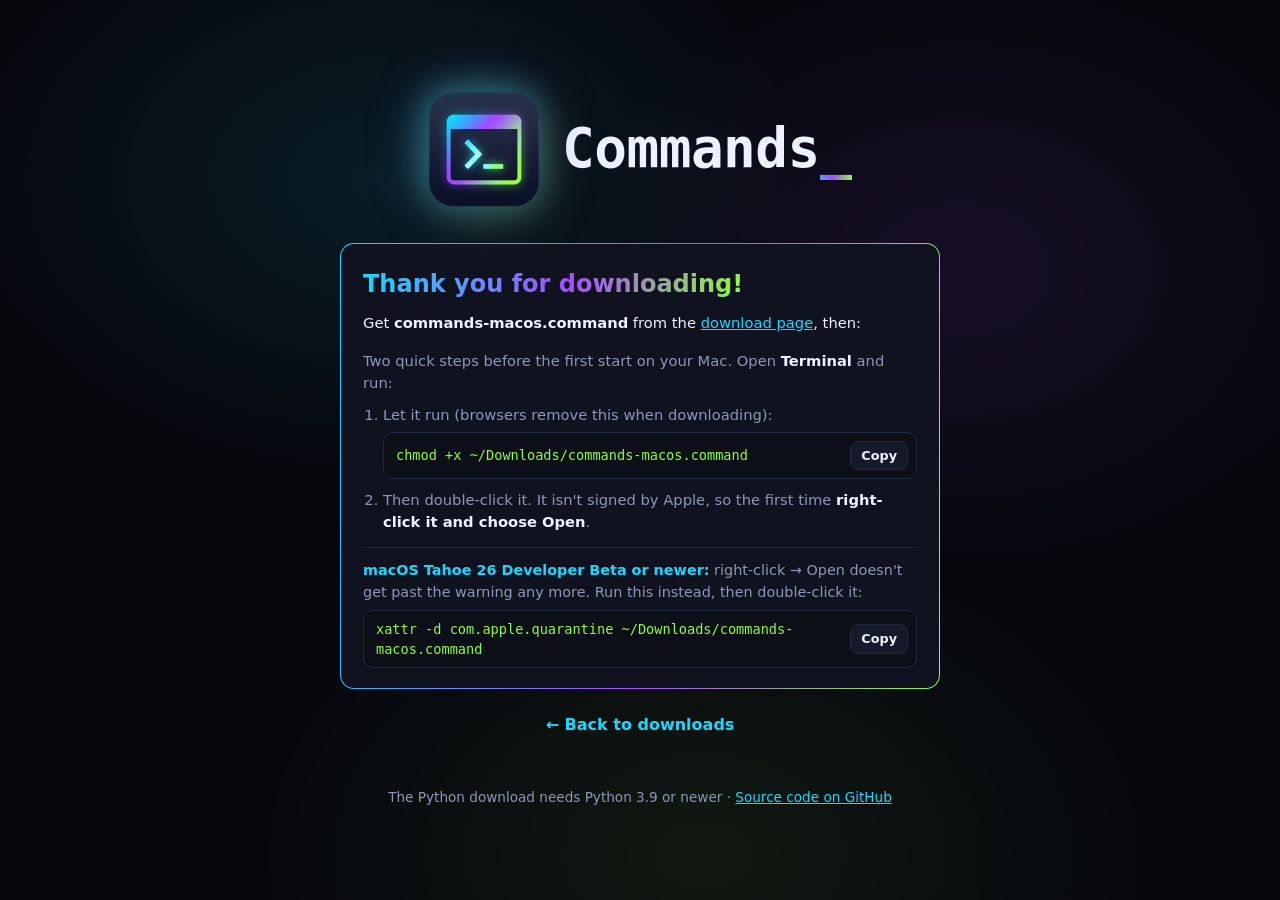
==== thanks.html @ 0a2e2322 "Download page: macOS thank-you page, DD/MM/YYYY dates, new footer The macOS download now goes throug" ====
<!doctype html>
<html lang="en">
<head>
<meta charset="utf-8">
<meta name="viewport" content="width=device-width, initial-scale=1">
<title>Thank you for downloading Commands</title>
<meta name="description" content="Getting Commands ready on your Mac.">
<meta name="theme-color" content="#07080e">
<meta name="robots" content="noindex">
<link rel="icon" type="image/png" href="commands-logo.png">
<link rel="stylesheet" href="style.css">
</head>
<body>
  <a class="brand" href="index.html">
    <img src="commands-logo.png" alt="Commands logo" width="820" height="838">
    <h1>Commands<span class="cursor">_</span></h1>
  </a>

  <main class="thanks">
    <h2>Thank you for downloading!</h2>
    <p class="started" id="started">Your download of <strong id="file-name">commands-macos.command</strong>
      <span id="version"></span> should start now.
      <a id="again" href="index.html">Didn't start? Click here.</a></p>

    <p>Two quick steps before the first start on your Mac. Open <strong>Terminal</strong> and run:</p>
    <ol>
      <li>
        <span>Let it run (browsers remove this when downloading):</span>
        <div class="cmd"><code id="mac-chmod"></code><button class="copy" data-copy="mac-chmod">Copy</button></div>
      </li>
      <li>
        <span>Then double-click it. It isn't signed by Apple, so the first time <strong>right-click it and choose Open</strong>.</span>
      </li>
    </ol>
    <div class="note">
      <strong>macOS Tahoe 26 Developer Beta or newer:</strong> right-click &rarr; Open doesn't get past the warning
      any more. Run this instead, then double-click it:
      <div class="cmd"><code id="mac-xattr"></code><button class="copy" data-copy="mac-xattr">Copy</button></div>
    </div>
  </main>

  <a class="link-btn back" href="index.html">&larr; Back to downloads</a>

  <footer>The Python download needs Python 3.9 or newer &middot; <a href="https://github.com/ArthWarrior3201/Commands">Source code on GitHub</a></footer>

<script>
  const $ = id => document.getElementById(id);
  const params = new URLSearchParams(location.search);
  // only ever download Commands' own release files from GitHub
  const SAFE = /^https:\/\/github\.com\/ArthWarrior3201\/Commands\/releases\/download\/[^?#]+$/;
  const url = params.get("file") || "";
  const name = (params.get("name") || url.split("/").pop() || "commands-macos.command").replace(/[^\w.\-]/g, "");
  const version = params.get("v") || "";

  $("file-name").textContent = name;
  if (version) $("version").textContent = "(" + version + ")";
  const path = "~/Downloads/" + name;
  $("mac-chmod").textContent = "chmod +x " + path;
  $("mac-xattr").textContent = "xattr -d com.apple.quarantine " + path;

  if (SAFE.test(url)) {
    $("again").href = url;
    // a short pause lets the page show first; the file downloads without leaving this page
    setTimeout(() => { location.href = url; }, 400);
  } else {
    $("started").innerHTML = 'Get <strong>commands-macos.command</strong> from the <a href="index.html">download page</a>, then:';
  }

  document.querySelector(".thanks").addEventListener("click", async (e) => {
    const b = e.target.closest("button.copy");
    if (!b) return;
    const text = $(b.dataset.copy).textContent;
    try {
      await navigator.clipboard.writeText(text);
      b.textContent = "Copied";
    } catch {
      const r = document.createRange();
      r.selectNodeContents($(b.dataset.copy));
      const s = getSelection(); s.removeAllRanges(); s.addRange(r);
      b.textContent = "Press Ctrl+C";
    }
    setTimeout(() => { b.textContent = "Copy"; }, 1600);
  });
</script>
</body>
</html>
---- style.css ----
/* Commands download page */
:root {
  --bg: #07080e;
  --bg-2: #0c0e18;
  --card: #10131f;
  --card-hover: #151a2a;
  --line: #222842;
  --text: #eef1ff;
  --muted: #8f97b8;
  --cyan: #19d8ff;
  --blue: #5b8cff;
  --purple: #a64dff;
  --green: #8cff3a;
  --gradient: linear-gradient(100deg, var(--cyan), var(--purple) 55%, var(--green));
  --mono: "Cascadia Code", "Cascadia Mono", "JetBrains Mono", Consolas, ui-monospace, monospace;
}

* { box-sizing: border-box; }

html, body { margin: 0; background: var(--bg); color: var(--text); }

body {
  min-height: 100vh;
  display: flex;
  flex-direction: column;
  align-items: center;
  justify-content: center;
  padding: 40px 16px;
  font: 16px/1.5 system-ui, -apple-system, "Segoe UI", Roboto, sans-serif;
  text-align: center;
  background:
    radial-gradient(600px 420px at 30% 20%, rgba(25, 216, 255, .10), transparent 70%),
    radial-gradient(560px 420px at 75% 30%, rgba(166, 77, 255, .10), transparent 70%),
    radial-gradient(640px 460px at 55% 95%, rgba(140, 255, 58, .07), transparent 70%),
    var(--bg);
  background-attachment: fixed;
}

/* logo + name */
.brand {
  display: flex;
  align-items: center;
  justify-content: center;
  gap: 22px;
  flex-wrap: wrap;
  margin-bottom: 36px;
}
.brand img {
  width: 112px;
  height: auto;
  filter:
    drop-shadow(-6px -6px 18px rgba(25, 216, 255, .35))
    drop-shadow(6px 8px 20px rgba(140, 255, 58, .22))
    drop-shadow(0 0 26px rgba(166, 77, 255, .22));
}
.brand h1 {
  margin: 0;
  font-family: var(--mono);
  font-size: 3.4rem;
  font-weight: 700;
  line-height: 1;
  letter-spacing: -.01em;
}
.brand h1 .cursor {
  background: var(--gradient);
  -webkit-background-clip: text;
  background-clip: text;
  color: transparent;
  animation: blink 1.1s steps(1) infinite;
}
@keyframes blink { 50% { opacity: 0; } }
@media (prefers-reduced-motion: reduce) { .brand h1 .cursor { animation: none; } }

/* buttons */
button { font: inherit; }

button.download {
  font-weight: 700;
  font-size: 1.15rem;
  color: #05060b;
  background: var(--gradient);
  border: 0;
  border-radius: 999px;
  padding: 14px 48px;
  cursor: pointer;
  box-shadow: 0 0 34px rgba(91, 140, 255, .35);
  transition: transform .15s ease, box-shadow .15s ease;
}
button.download:hover { transform: translateY(-1px); box-shadow: 0 0 46px rgba(140, 120, 255, .5); }
button.download[disabled] { opacity: .7; cursor: progress; }

button:focus-visible, a:focus-visible { outline: 3px solid var(--cyan); outline-offset: 3px; }

/* download cards */
.panel { width: min(600px, 100%); }

.options {
  display: grid;
  grid-template-columns: repeat(3, minmax(0, 1fr));
  gap: 12px;
}
.options a, .options .none {
  display: block;
  padding: 16px 12px;
  border: 1px solid var(--line);
  border-radius: 14px;
  background: var(--card);
  color: var(--text);
  text-decoration: none;
  transition: border-color .15s ease, transform .15s ease, background .15s ease;
}
.options a:hover { border-color: var(--blue); background: var(--card-hover); transform: translateY(-1px); }
.options a.mine {
  border-color: transparent;
  background: linear-gradient(var(--card), var(--card)) padding-box, var(--gradient) border-box;
  box-shadow: 0 0 22px rgba(91, 140, 255, .25);
}
.options .none, .options a.python { grid-column: 1 / -1; }
.options .none { color: var(--muted); }
.options a.python { padding: 12px; }
.options a.python strong { display: inline; margin-right: 8px; }
.options strong { display: block; font-size: 1.05rem; }
.options span { color: var(--muted); font-size: .85rem; font-family: var(--mono); }

/* "Thank you for downloading!" (macOS only) */
.thanks {
  margin-top: 16px;
  padding: 18px 18px 16px;
  border: 1px solid transparent;
  border-radius: 14px;
  background: linear-gradient(var(--card), var(--card)) padding-box, var(--gradient) border-box;
  text-align: left;
}
.thanks h2 {
  margin: 0 0 6px;
  font-size: 1.15rem;
  background: var(--gradient);
  -webkit-background-clip: text;
  background-clip: text;
  color: transparent;
  width: fit-content;
}
.thanks p { margin: 0 0 10px; color: var(--muted); font-size: .92rem; }
.thanks p strong, .thanks li strong { color: var(--text); }
.thanks ol { margin: 0; padding-left: 20px; display: grid; gap: 10px; font-size: .92rem; color: var(--muted); }
.thanks .cmd {
  display: flex;
  align-items: center;
  gap: 8px;
  margin-top: 6px;
  padding: 8px 8px 8px 12px;
  border: 1px solid var(--line);
  border-radius: 10px;
  background: var(--bg-2);
}
.thanks code {
  flex: 1;
  min-width: 0;
  font-family: var(--mono);
  font-size: .85rem;
  color: var(--green);
  overflow-wrap: anywhere;
}
.thanks button.copy {
  flex: none;
  font-size: .8rem;
  font-weight: 600;
  color: var(--text);
  background: var(--card-hover);
  border: 1px solid var(--line);
  border-radius: 8px;
  padding: 4px 10px;
  cursor: pointer;
}
.thanks button.copy:hover { border-color: var(--blue); }
.thanks .note {
  margin-top: 14px;
  padding-top: 12px;
  border-top: 1px solid var(--line);
  color: var(--muted);
  font-size: .9rem;
}
.thanks .note strong { color: var(--cyan); }

/* the thank-you page (thanks.html) */
a.brand { color: var(--text); text-decoration: none; }
main.thanks { width: min(600px, 100%); margin-top: 0; padding: 22px 22px 20px; }
main.thanks h2 { font-size: 1.5rem; margin-bottom: 10px; }
.thanks .started { color: var(--text); margin-bottom: 16px; }
.thanks .started #version { color: var(--muted); font-family: var(--mono); font-size: .85rem; }
.thanks .started a { color: var(--cyan); white-space: nowrap; }
a.link-btn.back { display: inline-block; margin-top: 18px; text-decoration: none; }
a.link-btn.back:hover { text-decoration: underline; }

/* release info */
.info {
  margin-top: 16px;
  border: 1px solid var(--line);
  border-radius: 14px;
  background: var(--card);
  text-align: left;
}
.info .row {
  display: flex;
  justify-content: space-between;
  gap: 12px;
  align-items: baseline;
  padding: 10px 16px;
}
.info .row + .row { border-top: 1px solid var(--line); }
.info .label { color: var(--muted); font-size: .85rem; white-space: nowrap; }
.info .value { font-weight: 600; text-align: right; overflow-wrap: anywhere; font-family: var(--mono); }
.info .value small.date { margin-left: 10px; font-weight: 400; font-size: .8rem; color: var(--muted); }
.info .row.current .value { color: var(--cyan); }

.link-btn {
  margin-top: 14px;
  background: none;
  border: 0;
  padding: 6px 4px;
  color: var(--cyan);
  cursor: pointer;
  font-weight: 600;
}
.link-btn:hover { text-decoration: underline; }

/* all releases */
.releases { margin-top: 12px; text-align: left; }
.releases h2 { font-size: 1rem; margin: 0 0 10px; color: var(--muted); font-weight: 600; text-align: center; }
.releases ul {
  list-style: none;
  margin: 0;
  padding: 0;
  max-height: 320px;
  overflow-y: auto;
  border: 1px solid var(--line);
  border-radius: 14px;
  background: var(--card);
}
.releases li + li { border-top: 1px solid var(--line); }
.releases button.item {
  width: 100%;
  display: flex;
  justify-content: space-between;
  align-items: center;
  gap: 12px;
  background: none;
  border: 0;
  padding: 12px 16px;
  color: var(--text);
  cursor: pointer;
  text-align: left;
  font-family: var(--mono);
}
.releases button.item:hover { background: var(--card-hover); }
.releases button.item[aria-current="true"] { color: var(--cyan); }
.releases .meta { color: var(--muted); font-size: .8rem; white-space: nowrap; }

.badge {
  font-family: system-ui, -apple-system, "Segoe UI", Roboto, sans-serif;
  font-size: .7rem;
  padding: 1px 8px;
  border-radius: 999px;
  margin-left: 8px;
  border: 1px solid var(--line);
  color: var(--muted);
  vertical-align: middle;
}
.badge.latest { border-color: var(--green); color: var(--green); }

.status { margin-top: 20px; color: var(--muted); min-height: 1.5em; }
.status a, footer a { color: var(--cyan); }

footer { margin-top: 44px; color: var(--muted); font-size: .85rem; }

@media (max-width: 520px) {
  .brand { gap: 14px; margin-bottom: 28px; }
  .brand img { width: 76px; }
  .brand h1 { font-size: 2.4rem; }
  .options { grid-template-columns: 1fr; }
  .info .row { flex-direction: column; gap: 2px; }
  .info .value { text-align: left; }
}
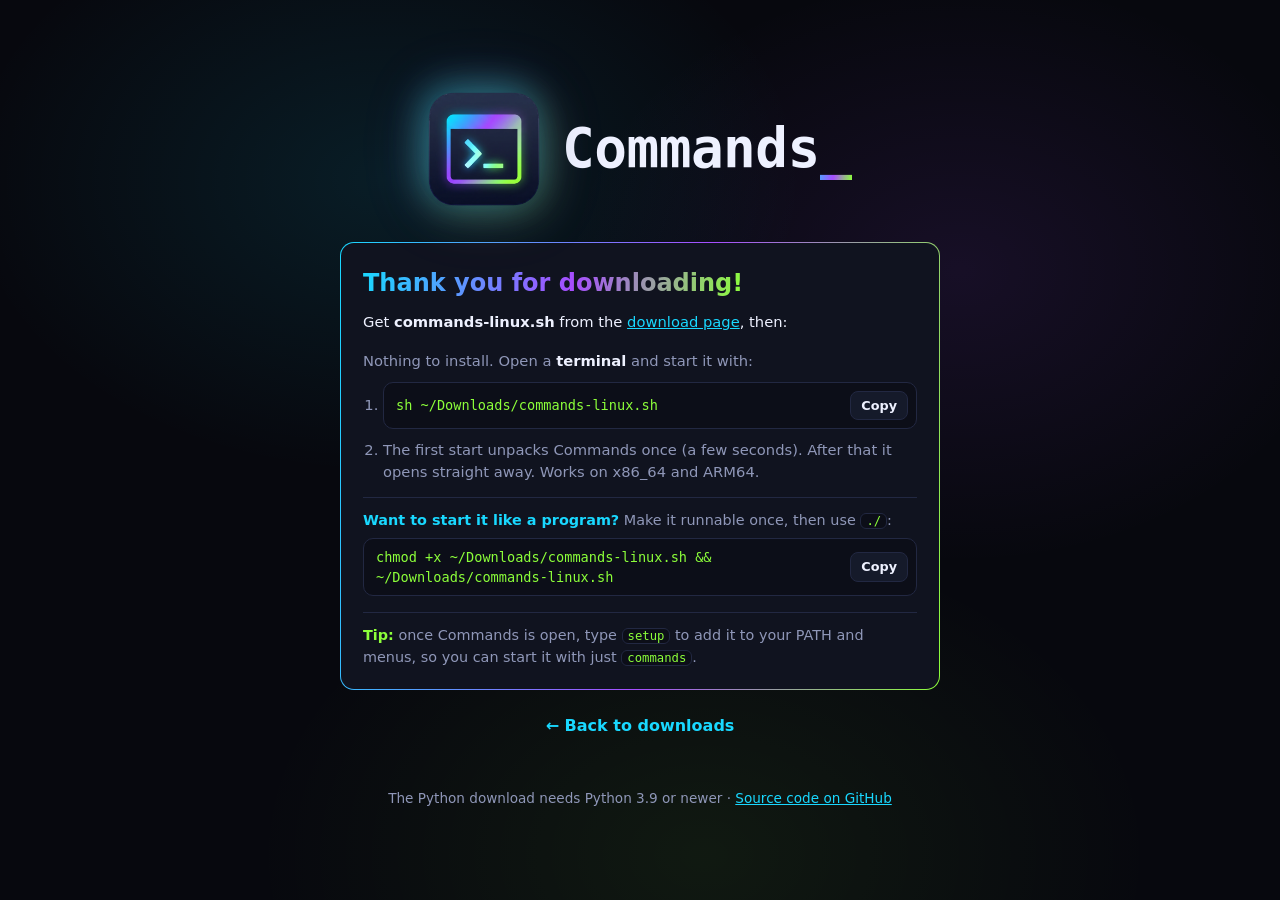
==== commit 9a0e38a4: "Update download instructions for various OS" ====
--- a/thanks.html
+++ b/thanks.html
@@ -4,7 +4,7 @@
 <meta charset="utf-8">
 <meta name="viewport" content="width=device-width, initial-scale=1">
 <title>Thank you for downloading Commands</title>
-<meta name="description" content="Getting Commands ready on your Mac.">
+<meta name="description" content="Getting Commands ready on your computer.">
 <meta name="theme-color" content="#07080e">
 <meta name="robots" content="noindex">
 <link rel="icon" type="image/png" href="commands-logo.png">
@@ -18,24 +18,66 @@
 
   <main class="thanks">
     <h2>Thank you for downloading!</h2>
-    <p class="started" id="started">Your download of <strong id="file-name">commands-macos.command</strong>
+    <p class="started" id="started">Your download of <strong id="file-name"></strong>
       <span id="version"></span> should start now.
       <a id="again" href="index.html">Didn't start? Click here.</a></p>
 
-    <p>Two quick steps before the first start on your Mac. Open <strong>Terminal</strong> and run:</p>
-    <ol>
-      <li>
-        <span>Let it run (browsers remove this when downloading):</span>
-        <div class="cmd"><code id="mac-chmod"></code><button class="copy" data-copy="mac-chmod">Copy</button></div>
-      </li>
-      <li>
-        <span>Then double-click it. It isn't signed by Apple, so the first time <strong>right-click it and choose Open</strong>.</span>
-      </li>
-    </ol>
-    <div class="note">
-      <strong>macOS Tahoe 26 Developer Beta or newer:</strong> right-click &rarr; Open doesn't get past the warning
-      any more. Run this instead, then double-click it:
-      <div class="cmd"><code id="mac-xattr"></code><button class="copy" data-copy="mac-xattr">Copy</button></div>
+    <!-- Windows -->
+    <section data-os="windows" hidden>
+      <p>Nothing to install. Here's how to start it on <strong>Windows</strong>:</p>
+      <ol>
+        <li><span>If your browser asks whether to keep the file, choose <strong>Keep</strong>.</span></li>
+        <li>
+          <span>Double-click <strong class="fname"></strong>. It isn't signed by Microsoft, so if
+            <strong>"Windows protected your PC"</strong> appears, click <strong>More info</strong> and then
+            <strong>Run anyway</strong>.</span>
+        </li>
+        <li><span>The first start unpacks Commands once (a few seconds). After that it opens straight away.</span></li>
+      </ol>
+      <div class="note">
+        <strong>Rather skip the warning?</strong> Run this once in PowerShell, then double-click it:
+        <div class="cmd"><code id="win-unblock"></code><button class="copy" data-copy="win-unblock">Copy</button></div>
+      </div>
+    </section>
+
+    <!-- macOS -->
+    <section data-os="macos" hidden>
+      <p>Two quick steps before the first start on your Mac. Open <strong>Terminal</strong> and run:</p>
+      <ol>
+        <li>
+          <span>Let it run (browsers remove this when downloading):</span>
+          <div class="cmd"><code id="mac-chmod"></code><button class="copy" data-copy="mac-chmod">Copy</button></div>
+        </li>
+        <li>
+          <span>Then double-click it. It isn't signed by Apple, so the first time <strong>right-click it and choose Open</strong>.</span>
+        </li>
+      </ol>
+      <div class="note">
+        <strong>macOS Tahoe 26 Developer Beta or newer:</strong> right-click &rarr; Open doesn't get past the warning
+        any more. Run this instead, then double-click it:
+        <div class="cmd"><code id="mac-xattr"></code><button class="copy" data-copy="mac-xattr">Copy</button></div>
+      </div>
+    </section>
+
+    <!-- Linux -->
+    <section data-os="linux" hidden>
+      <p>Nothing to install. Open a <strong>terminal</strong> and start it with:</p>
+      <ol>
+        <li>
+          <div class="cmd"><code id="linux-run"></code><button class="copy" data-copy="linux-run">Copy</button></div>
+        </li>
+        <li><span>The first start unpacks Commands once (a few seconds). After that it opens straight away.
+          Works on x86_64 and ARM64.</span></li>
+      </ol>
+      <div class="note">
+        <strong>Want to start it like a program?</strong> Make it runnable once, then use <code class="inline">./</code>:
+        <div class="cmd"><code id="linux-chmod"></code><button class="copy" data-copy="linux-chmod">Copy</button></div>
+      </div>
+    </section>
+
+    <div class="note setup">
+      <strong>Tip:</strong> once Commands is open, type <code class="inline">setup</code> to add it to your PATH
+      and menus, so you can start it with just <code class="inline">commands</code>.
     </div>
   </main>
 
@@ -48,22 +90,35 @@
   const params = new URLSearchParams(location.search);
   // only ever download Commands' own release files from GitHub
   const SAFE = /^https:\/\/github\.com\/ArthWarrior3201\/Commands\/releases\/download\/[^?#]+$/;
+  const DEFAULT = { windows: "commands.bat", macos: "commands-macos.command", linux: "commands-linux.sh" };
   const url = params.get("file") || "";
-  const name = (params.get("name") || url.split("/").pop() || "commands-macos.command").replace(/[^\w.\-]/g, "");
-  const version = params.get("v") || "";
+  let os = (params.get("os") || "").toLowerCase();
+  if (!DEFAULT[os]) {
+    const n = (url.split("/").pop() || "").toLowerCase();
+    os = /\.(bat|cmd)$/.test(n) ? "windows" : /\.command$|macos/.test(n) ? "macos" : "linux";
+  }
+  const name = (params.get("name") || url.split("/").pop() || DEFAULT[os]).replace(/[^\w.\-]/g, "") || DEFAULT[os];
+  const version = (params.get("v") || "").replace(/[^\w.\-]/g, "");
 
+  document.querySelector(`section[data-os="${os}"]`).hidden = false;
   $("file-name").textContent = name;
+  for (const el of document.querySelectorAll(".fname")) el.textContent = name;
   if (version) $("version").textContent = "(" + version + ")";
-  const path = "~/Downloads/" + name;
-  $("mac-chmod").textContent = "chmod +x " + path;
-  $("mac-xattr").textContent = "xattr -d com.apple.quarantine " + path;
+
+  const unix = "~/Downloads/" + name;
+  $("win-unblock").textContent = "Unblock-File \"$env:USERPROFILE\\Downloads\\" + name + "\"";
+  $("mac-chmod").textContent = "chmod +x " + unix;
+  $("mac-xattr").textContent = "xattr -d com.apple.quarantine " + unix;
+  $("linux-run").textContent = "sh " + unix;
+  $("linux-chmod").textContent = "chmod +x " + unix + " && " + unix;
 
   if (SAFE.test(url)) {
     $("again").href = url;
     // a short pause lets the page show first; the file downloads without leaving this page
     setTimeout(() => { location.href = url; }, 400);
   } else {
-    $("started").innerHTML = 'Get <strong>commands-macos.command</strong> from the <a href="index.html">download page</a>, then:';
+    $("started").innerHTML = 'Get <strong></strong> from the <a href="index.html">download page</a>, then:';
+    $("started").querySelector("strong").textContent = name;
   }
 
   document.querySelector(".thanks").addEventListener("click", async (e) => {
--- a/style.css
+++ b/style.css
@@ -189,6 +189,11 @@
 .thanks .started { color: var(--text); margin-bottom: 16px; }
 .thanks .started #version { color: var(--muted); font-family: var(--mono); font-size: .85rem; }
 .thanks .started a { color: var(--cyan); white-space: nowrap; }
+.thanks code.inline { font-family: var(--mono); font-size: .85em; color: var(--green); background: var(--bg-2);
+  border: 1px solid var(--line); border-radius: 6px; padding: 0 5px; }
+.thanks .note.setup { margin-top: 16px; }
+.thanks .note.setup strong { color: var(--green); }
+.thanks ol li .cmd:first-child { margin-top: 0; }
 a.link-btn.back { display: inline-block; margin-top: 18px; text-decoration: none; }
 a.link-btn.back:hover { text-decoration: underline; }
 
